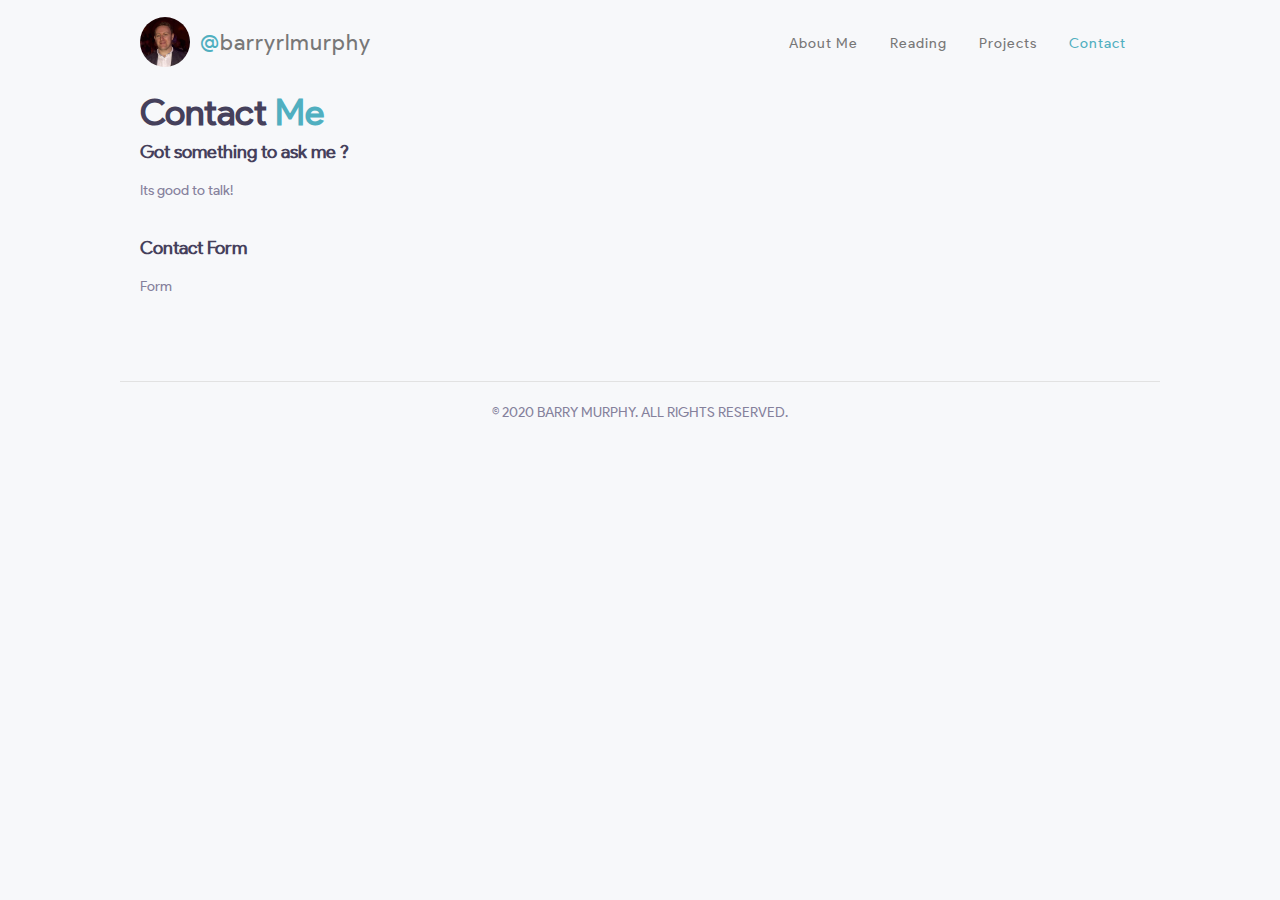
==== contact.html @ 9986a1f6 "More styling and added reading list" ====
<!DOCTYPE html>
<html lang="en">
  <head>
    <meta charset="utf-8" />
    <meta name="viewport" content="width=device-width, initial-scale=1.0" />
    <meta
      name="description"
      content="The personal site of Barry Murphy. Web Developer, specialising in Frontend. Former Director of Engineering for the largest classifieds site in Ireland."
    />
    <title>Barry Murphy - Contact</title>
    <link rel="stylesheet" href="css/pure/base-min.css" />
    <link rel="stylesheet" href="css/pure/pure-min.css" />
    <link rel="stylesheet" href="css/pure/pure-grids-responsive-min.css" />
    <link rel="stylesheet" href="css/main.css" />
    <link rel="stylesheet" href="css/nav.css" />
    <link rel="stylesheet" href="css/fonts.css" />
    <link
      rel="stylesheet"
      href="https://cdnjs.cloudflare.com/ajax/libs/font-awesome/4.7.0/css/font-awesome.min.css"
    />
  </head>

  <body>
    <div class="content-wrapper">
      <div class="header">
        <div class="pure-menu pure-menu-horizontal">
          <a
            href="index.html"
            onclick="updateNav('about-me')"
            class="header-title pure-menu-heading pure-menu-link"
            ><img
              src="images/profile-june-2020.jpg"
              alt="Barry Murphy Profile Photo"
              class="profile-photo"
            /><span class="accent">@</span>barryrlmurphy</a
          >
          <ul class="pure-menu-list">
            <li class="pure-menu-item horizontal">
              <a
                href="index.html"
                id="about-me-h"
                class="pure-menu-link nav-item"
                onclick="updateNav('about-me')"
                >About Me</a
              >
            </li>
            <li class="pure-menu-item horizontal">
              <a
                href="reading.html"
                id="reading-h"
                class="pure-menu-link nav-item"
                onclick="updateNav('reading')"
                >Reading</a
              >
            </li>
            <li class="pure-menu-item horizontal">
              <a
                href="projects.html"
                id="projects-h"
                class="pure-menu-link nav-item"
                onclick="updateNav('projects')"
                >Projects</a
              >
            </li>
            <li class="pure-menu-item horizontal">
              <a
                href="contact.html"
                id="contact-h"
                class="pure-menu-link nav-item nav-item-selected"
                onclick="updateNav('contact')"
                >Contact</a
              >
            </li>
            <a
              href="javascript:void(0);"
              class="icon"
              onclick="toggleSideMenu()"
            >
              <i class="fa fa-bars"></i>
            </a>
          </ul>
        </div>
      </div>

      <div id="mySidenav" class="sidenav">
        <a href="javascript:void(0)" class="closebtn" onclick="closeNav()"
          >&times;</a
        >
        <a
          href="index.html"
          id="about-me-v"
          class="vertical nav-item"
          onclick="updateNav('about-me')"
          >About Me</a
        >
        <a
          href="reading.html"
          id="reading-v"
          class="vertical nav-item"
          onclick="updateNav('reading')"
          >Reading</a
        >
        <a
          href="projects.html"
          id="projects-v"
          class="vertical nav-item"
          onclick="updateNav('projects')"
          >Projects</a
        >
        <a
          href="contact.html"
          id="contact-v"
          class="vertical nav-item nav-item-selected"
          onclick="updateNav('contact')"
          >Contact</a
        >
      </div>

      <div class="pure-g">
        <div class="pure-u-1">
          <div class="l-box">
            <h1 class="text-box-head">
              Contact <span class="accent">Me</span>
            </h1>
            <h2>
              Got something to ask me ?
            </h2>
            <p class="text-box-subhead">
              Its good to talk!
            </p>
          </div>
        </div>

        <div class="pure-u-1">
          <div class="l-box no-pad-top">
            <h2 class="text-box-head">Contact Form</h2>
            <p class="text-box-subhead">
              Form
            </p>
          </div>
        </div>
      </div>

      <div class="footer pure-u-1 pure-u-xl-1-1">
        <div class="l-box">
          &copy; 2020 BARRY MURPHY. ALL RIGHTS RESERVED.
        </div>
      </div>
    </div>

    <script src="js/main.js"></script>
    <script src="js/nav.js"></script>
  </body>
</html>
---- css/pure/base-min.css ----
/*!
Pure v1.0.1
Copyright 2013 Yahoo!
Licensed under the BSD License.
https://github.com/pure-css/pure/blob/master/LICENSE.md
*/
/*!
normalize.css v^3.0 | MIT License | git.io/normalize
Copyright (c) Nicolas Gallagher and Jonathan Neal
*/
/*! normalize.css v3.0.3 | MIT License | github.com/necolas/normalize.css */
html {
  font-family: sans-serif;
  -ms-text-size-adjust: 100%;
  -webkit-text-size-adjust: 100%;
}
body {
  margin: 0;
}
article,
aside,
details,
figcaption,
figure,
footer,
header,
hgroup,
main,
menu,
nav,
section,
summary {
  display: block;
}
audio,
canvas,
progress,
video {
  display: inline-block;
  vertical-align: baseline;
}
audio:not([controls]) {
  display: none;
  height: 0;
}
[hidden],
template {
  display: none;
}
a {
  background-color: transparent;
}
a:active,
a:hover {
  outline: 0;
}
abbr[title] {
  border-bottom: 1px dotted;
}
b,
strong {
  font-weight: 700;
}
dfn {
  font-style: italic;
}
h1 {
  font-size: 2em;
  margin: 0.67em 0;
}
mark {
  background: #ff0;
  color: #000;
}
small {
  font-size: 80%;
}
sub,
sup {
  font-size: 75%;
  line-height: 0;
  position: relative;
  vertical-align: baseline;
}
sup {
  top: -0.5em;
}
sub {
  bottom: -0.25em;
}
img {
  border: 0;
}
svg:not(:root) {
  overflow: hidden;
}
figure {
  margin: 1em 40px;
}
hr {
  -webkit-box-sizing: content-box;
  box-sizing: content-box;
  height: 0;
}
pre {
  overflow: auto;
}
code,
kbd,
pre,
samp {
  font-family: monospace, monospace;
  font-size: 1em;
}
button,
input,
optgroup,
select,
textarea {
  color: inherit;
  font: inherit;
  margin: 0;
}
button {
  overflow: visible;
}
button,
select {
  text-transform: none;
}
button,
html input[type='button'],
input[type='reset'],
input[type='submit'] {
  -webkit-appearance: button;
  cursor: pointer;
}
button[disabled],
html input[disabled] {
  cursor: default;
}
button::-moz-focus-inner,
input::-moz-focus-inner {
  border: 0;
  padding: 0;
}
input {
  line-height: normal;
}
input[type='checkbox'],
input[type='radio'] {
  -webkit-box-sizing: border-box;
  box-sizing: border-box;
  padding: 0;
}
input[type='number']::-webkit-inner-spin-button,
input[type='number']::-webkit-outer-spin-button {
  height: auto;
}
input[type='search'] {
  -webkit-appearance: textfield;
  -webkit-box-sizing: content-box;
  box-sizing: content-box;
}
input[type='search']::-webkit-search-cancel-button,
input[type='search']::-webkit-search-decoration {
  -webkit-appearance: none;
}
fieldset {
  border: 1px solid silver;
  margin: 0 2px;
  padding: 0.35em 0.625em 0.75em;
}
legend {
  border: 0;
  padding: 0;
}
textarea {
  overflow: auto;
}
optgroup {
  font-weight: 700;
}
table {
  border-collapse: collapse;
  border-spacing: 0;
}
td,
th {
  padding: 0;
}
.hidden,
[hidden] {
  display: none !important;
}
.pure-img {
  max-width: 100%;
  height: auto;
  display: block;
}
---- css/pure/pure-grids-responsive-min.css ----
/*!
Pure v2.0.3
Copyright 2013 Yahoo!
Licensed under the BSD License.
https://github.com/pure-css/pure/blob/master/LICENSE.md
*/
@media screen and (min-width: 35.5em) {
  .pure-u-sm-1,
  .pure-u-sm-1-1,
  .pure-u-sm-1-12,
  .pure-u-sm-1-2,
  .pure-u-sm-1-24,
  .pure-u-sm-1-3,
  .pure-u-sm-1-4,
  .pure-u-sm-1-5,
  .pure-u-sm-1-6,
  .pure-u-sm-1-8,
  .pure-u-sm-10-24,
  .pure-u-sm-11-12,
  .pure-u-sm-11-24,
  .pure-u-sm-12-24,
  .pure-u-sm-13-24,
  .pure-u-sm-14-24,
  .pure-u-sm-15-24,
  .pure-u-sm-16-24,
  .pure-u-sm-17-24,
  .pure-u-sm-18-24,
  .pure-u-sm-19-24,
  .pure-u-sm-2-24,
  .pure-u-sm-2-3,
  .pure-u-sm-2-5,
  .pure-u-sm-20-24,
  .pure-u-sm-21-24,
  .pure-u-sm-22-24,
  .pure-u-sm-23-24,
  .pure-u-sm-24-24,
  .pure-u-sm-3-24,
  .pure-u-sm-3-4,
  .pure-u-sm-3-5,
  .pure-u-sm-3-8,
  .pure-u-sm-4-24,
  .pure-u-sm-4-5,
  .pure-u-sm-5-12,
  .pure-u-sm-5-24,
  .pure-u-sm-5-5,
  .pure-u-sm-5-6,
  .pure-u-sm-5-8,
  .pure-u-sm-6-24,
  .pure-u-sm-7-12,
  .pure-u-sm-7-24,
  .pure-u-sm-7-8,
  .pure-u-sm-8-24,
  .pure-u-sm-9-24 {
    display: inline-block;
    letter-spacing: normal;
    word-spacing: normal;
    vertical-align: top;
    text-rendering: auto;
  }
  .pure-u-sm-1-24 {
    width: 4.1667%;
  }
  .pure-u-sm-1-12,
  .pure-u-sm-2-24 {
    width: 8.3333%;
  }
  .pure-u-sm-1-8,
  .pure-u-sm-3-24 {
    width: 12.5%;
  }
  .pure-u-sm-1-6,
  .pure-u-sm-4-24 {
    width: 16.6667%;
  }
  .pure-u-sm-1-5 {
    width: 20%;
  }
  .pure-u-sm-5-24 {
    width: 20.8333%;
  }
  .pure-u-sm-1-4,
  .pure-u-sm-6-24 {
    width: 25%;
  }
  .pure-u-sm-7-24 {
    width: 29.1667%;
  }
  .pure-u-sm-1-3,
  .pure-u-sm-8-24 {
    width: 33.3333%;
  }
  .pure-u-sm-3-8,
  .pure-u-sm-9-24 {
    width: 37.5%;
  }
  .pure-u-sm-2-5 {
    width: 40%;
  }
  .pure-u-sm-10-24,
  .pure-u-sm-5-12 {
    width: 41.6667%;
  }
  .pure-u-sm-11-24 {
    width: 45.8333%;
  }
  .pure-u-sm-1-2,
  .pure-u-sm-12-24 {
    width: 50%;
  }
  .pure-u-sm-13-24 {
    width: 54.1667%;
  }
  .pure-u-sm-14-24,
  .pure-u-sm-7-12 {
    width: 58.3333%;
  }
  .pure-u-sm-3-5 {
    width: 60%;
  }
  .pure-u-sm-15-24,
  .pure-u-sm-5-8 {
    width: 62.5%;
  }
  .pure-u-sm-16-24,
  .pure-u-sm-2-3 {
    width: 66.6667%;
  }
  .pure-u-sm-17-24 {
    width: 70.8333%;
  }
  .pure-u-sm-18-24,
  .pure-u-sm-3-4 {
    width: 75%;
  }
  .pure-u-sm-19-24 {
    width: 79.1667%;
  }
  .pure-u-sm-4-5 {
    width: 80%;
  }
  .pure-u-sm-20-24,
  .pure-u-sm-5-6 {
    width: 83.3333%;
  }
  .pure-u-sm-21-24,
  .pure-u-sm-7-8 {
    width: 87.5%;
  }
  .pure-u-sm-11-12,
  .pure-u-sm-22-24 {
    width: 91.6667%;
  }
  .pure-u-sm-23-24 {
    width: 95.8333%;
  }
  .pure-u-sm-1,
  .pure-u-sm-1-1,
  .pure-u-sm-24-24,
  .pure-u-sm-5-5 {
    width: 100%;
  }
}
@media screen and (min-width: 48em) {
  .pure-u-md-1,
  .pure-u-md-1-1,
  .pure-u-md-1-12,
  .pure-u-md-1-2,
  .pure-u-md-1-24,
  .pure-u-md-1-3,
  .pure-u-md-1-4,
  .pure-u-md-1-5,
  .pure-u-md-1-6,
  .pure-u-md-1-8,
  .pure-u-md-10-24,
  .pure-u-md-11-12,
  .pure-u-md-11-24,
  .pure-u-md-12-24,
  .pure-u-md-13-24,
  .pure-u-md-14-24,
  .pure-u-md-15-24,
  .pure-u-md-16-24,
  .pure-u-md-17-24,
  .pure-u-md-18-24,
  .pure-u-md-19-24,
  .pure-u-md-2-24,
  .pure-u-md-2-3,
  .pure-u-md-2-5,
  .pure-u-md-20-24,
  .pure-u-md-21-24,
  .pure-u-md-22-24,
  .pure-u-md-23-24,
  .pure-u-md-24-24,
  .pure-u-md-3-24,
  .pure-u-md-3-4,
  .pure-u-md-3-5,
  .pure-u-md-3-8,
  .pure-u-md-4-24,
  .pure-u-md-4-5,
  .pure-u-md-5-12,
  .pure-u-md-5-24,
  .pure-u-md-5-5,
  .pure-u-md-5-6,
  .pure-u-md-5-8,
  .pure-u-md-6-24,
  .pure-u-md-7-12,
  .pure-u-md-7-24,
  .pure-u-md-7-8,
  .pure-u-md-8-24,
  .pure-u-md-9-24 {
    display: inline-block;
    letter-spacing: normal;
    word-spacing: normal;
    vertical-align: top;
    text-rendering: auto;
  }
  .pure-u-md-1-24 {
    width: 4.1667%;
  }
  .pure-u-md-1-12,
  .pure-u-md-2-24 {
    width: 8.3333%;
  }
  .pure-u-md-1-8,
  .pure-u-md-3-24 {
    width: 12.5%;
  }
  .pure-u-md-1-6,
  .pure-u-md-4-24 {
    width: 16.6667%;
  }
  .pure-u-md-1-5 {
    width: 20%;
  }
  .pure-u-md-5-24 {
    width: 20.8333%;
  }
  .pure-u-md-1-4,
  .pure-u-md-6-24 {
    width: 25%;
  }
  .pure-u-md-7-24 {
    width: 29.1667%;
  }
  .pure-u-md-1-3,
  .pure-u-md-8-24 {
    width: 33.3333%;
  }
  .pure-u-md-3-8,
  .pure-u-md-9-24 {
    width: 37.5%;
  }
  .pure-u-md-2-5 {
    width: 40%;
  }
  .pure-u-md-10-24,
  .pure-u-md-5-12 {
    width: 41.6667%;
  }
  .pure-u-md-11-24 {
    width: 45.8333%;
  }
  .pure-u-md-1-2,
  .pure-u-md-12-24 {
    width: 50%;
  }
  .pure-u-md-13-24 {
    width: 54.1667%;
  }
  .pure-u-md-14-24,
  .pure-u-md-7-12 {
    width: 58.3333%;
  }
  .pure-u-md-3-5 {
    width: 60%;
  }
  .pure-u-md-15-24,
  .pure-u-md-5-8 {
    width: 62.5%;
  }
  .pure-u-md-16-24,
  .pure-u-md-2-3 {
    width: 66.6667%;
  }
  .pure-u-md-17-24 {
    width: 70.8333%;
  }
  .pure-u-md-18-24,
  .pure-u-md-3-4 {
    width: 75%;
  }
  .pure-u-md-19-24 {
    width: 79.1667%;
  }
  .pure-u-md-4-5 {
    width: 80%;
  }
  .pure-u-md-20-24,
  .pure-u-md-5-6 {
    width: 83.3333%;
  }
  .pure-u-md-21-24,
  .pure-u-md-7-8 {
    width: 87.5%;
  }
  .pure-u-md-11-12,
  .pure-u-md-22-24 {
    width: 91.6667%;
  }
  .pure-u-md-23-24 {
    width: 95.8333%;
  }
  .pure-u-md-1,
  .pure-u-md-1-1,
  .pure-u-md-24-24,
  .pure-u-md-5-5 {
    width: 100%;
  }
}
@media screen and (min-width: 64em) {
  .pure-u-lg-1,
  .pure-u-lg-1-1,
  .pure-u-lg-1-12,
  .pure-u-lg-1-2,
  .pure-u-lg-1-24,
  .pure-u-lg-1-3,
  .pure-u-lg-1-4,
  .pure-u-lg-1-5,
  .pure-u-lg-1-6,
  .pure-u-lg-1-8,
  .pure-u-lg-10-24,
  .pure-u-lg-11-12,
  .pure-u-lg-11-24,
  .pure-u-lg-12-24,
  .pure-u-lg-13-24,
  .pure-u-lg-14-24,
  .pure-u-lg-15-24,
  .pure-u-lg-16-24,
  .pure-u-lg-17-24,
  .pure-u-lg-18-24,
  .pure-u-lg-19-24,
  .pure-u-lg-2-24,
  .pure-u-lg-2-3,
  .pure-u-lg-2-5,
  .pure-u-lg-20-24,
  .pure-u-lg-21-24,
  .pure-u-lg-22-24,
  .pure-u-lg-23-24,
  .pure-u-lg-24-24,
  .pure-u-lg-3-24,
  .pure-u-lg-3-4,
  .pure-u-lg-3-5,
  .pure-u-lg-3-8,
  .pure-u-lg-4-24,
  .pure-u-lg-4-5,
  .pure-u-lg-5-12,
  .pure-u-lg-5-24,
  .pure-u-lg-5-5,
  .pure-u-lg-5-6,
  .pure-u-lg-5-8,
  .pure-u-lg-6-24,
  .pure-u-lg-7-12,
  .pure-u-lg-7-24,
  .pure-u-lg-7-8,
  .pure-u-lg-8-24,
  .pure-u-lg-9-24 {
    display: inline-block;
    letter-spacing: normal;
    word-spacing: normal;
    vertical-align: top;
    text-rendering: auto;
  }
  .pure-u-lg-1-24 {
    width: 4.1667%;
  }
  .pure-u-lg-1-12,
  .pure-u-lg-2-24 {
    width: 8.3333%;
  }
  .pure-u-lg-1-8,
  .pure-u-lg-3-24 {
    width: 12.5%;
  }
  .pure-u-lg-1-6,
  .pure-u-lg-4-24 {
    width: 16.6667%;
  }
  .pure-u-lg-1-5 {
    width: 20%;
  }
  .pure-u-lg-5-24 {
    width: 20.8333%;
  }
  .pure-u-lg-1-4,
  .pure-u-lg-6-24 {
    width: 25%;
  }
  .pure-u-lg-7-24 {
    width: 29.1667%;
  }
  .pure-u-lg-1-3,
  .pure-u-lg-8-24 {
    width: 33.3333%;
  }
  .pure-u-lg-3-8,
  .pure-u-lg-9-24 {
    width: 37.5%;
  }
  .pure-u-lg-2-5 {
    width: 40%;
  }
  .pure-u-lg-10-24,
  .pure-u-lg-5-12 {
    width: 41.6667%;
  }
  .pure-u-lg-11-24 {
    width: 45.8333%;
  }
  .pure-u-lg-1-2,
  .pure-u-lg-12-24 {
    width: 50%;
  }
  .pure-u-lg-13-24 {
    width: 54.1667%;
  }
  .pure-u-lg-14-24,
  .pure-u-lg-7-12 {
    width: 58.3333%;
  }
  .pure-u-lg-3-5 {
    width: 60%;
  }
  .pure-u-lg-15-24,
  .pure-u-lg-5-8 {
    width: 62.5%;
  }
  .pure-u-lg-16-24,
  .pure-u-lg-2-3 {
    width: 66.6667%;
  }
  .pure-u-lg-17-24 {
    width: 70.8333%;
  }
  .pure-u-lg-18-24,
  .pure-u-lg-3-4 {
    width: 75%;
  }
  .pure-u-lg-19-24 {
    width: 79.1667%;
  }
  .pure-u-lg-4-5 {
    width: 80%;
  }
  .pure-u-lg-20-24,
  .pure-u-lg-5-6 {
    width: 83.3333%;
  }
  .pure-u-lg-21-24,
  .pure-u-lg-7-8 {
    width: 87.5%;
  }
  .pure-u-lg-11-12,
  .pure-u-lg-22-24 {
    width: 91.6667%;
  }
  .pure-u-lg-23-24 {
    width: 95.8333%;
  }
  .pure-u-lg-1,
  .pure-u-lg-1-1,
  .pure-u-lg-24-24,
  .pure-u-lg-5-5 {
    width: 100%;
  }
}
@media screen and (min-width: 80em) {
  .pure-u-xl-1,
  .pure-u-xl-1-1,
  .pure-u-xl-1-12,
  .pure-u-xl-1-2,
  .pure-u-xl-1-24,
  .pure-u-xl-1-3,
  .pure-u-xl-1-4,
  .pure-u-xl-1-5,
  .pure-u-xl-1-6,
  .pure-u-xl-1-8,
  .pure-u-xl-10-24,
  .pure-u-xl-11-12,
  .pure-u-xl-11-24,
  .pure-u-xl-12-24,
  .pure-u-xl-13-24,
  .pure-u-xl-14-24,
  .pure-u-xl-15-24,
  .pure-u-xl-16-24,
  .pure-u-xl-17-24,
  .pure-u-xl-18-24,
  .pure-u-xl-19-24,
  .pure-u-xl-2-24,
  .pure-u-xl-2-3,
  .pure-u-xl-2-5,
  .pure-u-xl-20-24,
  .pure-u-xl-21-24,
  .pure-u-xl-22-24,
  .pure-u-xl-23-24,
  .pure-u-xl-24-24,
  .pure-u-xl-3-24,
  .pure-u-xl-3-4,
  .pure-u-xl-3-5,
  .pure-u-xl-3-8,
  .pure-u-xl-4-24,
  .pure-u-xl-4-5,
  .pure-u-xl-5-12,
  .pure-u-xl-5-24,
  .pure-u-xl-5-5,
  .pure-u-xl-5-6,
  .pure-u-xl-5-8,
  .pure-u-xl-6-24,
  .pure-u-xl-7-12,
  .pure-u-xl-7-24,
  .pure-u-xl-7-8,
  .pure-u-xl-8-24,
  .pure-u-xl-9-24 {
    display: inline-block;
    letter-spacing: normal;
    word-spacing: normal;
    vertical-align: top;
    text-rendering: auto;
  }
  .pure-u-xl-1-24 {
    width: 4.1667%;
  }
  .pure-u-xl-1-12,
  .pure-u-xl-2-24 {
    width: 8.3333%;
  }
  .pure-u-xl-1-8,
  .pure-u-xl-3-24 {
    width: 12.5%;
  }
  .pure-u-xl-1-6,
  .pure-u-xl-4-24 {
    width: 16.6667%;
  }
  .pure-u-xl-1-5 {
    width: 20%;
  }
  .pure-u-xl-5-24 {
    width: 20.8333%;
  }
  .pure-u-xl-1-4,
  .pure-u-xl-6-24 {
    width: 25%;
  }
  .pure-u-xl-7-24 {
    width: 29.1667%;
  }
  .pure-u-xl-1-3,
  .pure-u-xl-8-24 {
    width: 33.3333%;
  }
  .pure-u-xl-3-8,
  .pure-u-xl-9-24 {
    width: 37.5%;
  }
  .pure-u-xl-2-5 {
    width: 40%;
  }
  .pure-u-xl-10-24,
  .pure-u-xl-5-12 {
    width: 41.6667%;
  }
  .pure-u-xl-11-24 {
    width: 45.8333%;
  }
  .pure-u-xl-1-2,
  .pure-u-xl-12-24 {
    width: 50%;
  }
  .pure-u-xl-13-24 {
    width: 54.1667%;
  }
  .pure-u-xl-14-24,
  .pure-u-xl-7-12 {
    width: 58.3333%;
  }
  .pure-u-xl-3-5 {
    width: 60%;
  }
  .pure-u-xl-15-24,
  .pure-u-xl-5-8 {
    width: 62.5%;
  }
  .pure-u-xl-16-24,
  .pure-u-xl-2-3 {
    width: 66.6667%;
  }
  .pure-u-xl-17-24 {
    width: 70.8333%;
  }
  .pure-u-xl-18-24,
  .pure-u-xl-3-4 {
    width: 75%;
  }
  .pure-u-xl-19-24 {
    width: 79.1667%;
  }
  .pure-u-xl-4-5 {
    width: 80%;
  }
  .pure-u-xl-20-24,
  .pure-u-xl-5-6 {
    width: 83.3333%;
  }
  .pure-u-xl-21-24,
  .pure-u-xl-7-8 {
    width: 87.5%;
  }
  .pure-u-xl-11-12,
  .pure-u-xl-22-24 {
    width: 91.6667%;
  }
  .pure-u-xl-23-24 {
    width: 95.8333%;
  }
  .pure-u-xl-1,
  .pure-u-xl-1-1,
  .pure-u-xl-24-24,
  .pure-u-xl-5-5 {
    width: 100%;
  }
}
---- css/main.css ----
body {
  font-family: 'ProductSans', Helvetica, Arial, sans-serif;
  font-weight: normal;
  font-size: 14px;
  letter-spacing: 1px;
  line-height: 1.5;
  color: #85819c;
  background-color: #f7f8fa;
}
html,
button,
input,
select,
textarea,
.pure-g [class*='pure-u'] {
  font-family: 'ProductSans', Helvetica, Arial, sans-serif;
}

h1,
h2,
h3,
h4,
h5,
h6 {
  color: #45405b;
}
h1 {
  font-size: 36px;
  margin: 0px 0px 0px 0px;
}
h2 {
  font-size: 18px;
  margin: 0px 0px 10px 0px;
}
h3 {
  font-size: 14px;
  margin: 0px 0px 0px 0px;
}
figure {
  margin: 0;
}
b {
  color: #45405b;
}

a.base-link:link,
a.base-link:visited,
a.base-link:link:active,
a.base-link:visited:active {
  color: #50afc0;
  text-decoration: underline;
}

.content-wrapper {
  min-width: 320px;
}

.l-box {
  padding: 20px;
  /* visualise the grids  */
  /* border: 1px dotted red; */
}
.l-box.no-pad-top {
  padding: 0px 20px 20px 20px;
}

.header {
  padding: 6px 0px 0px 0px;
}
.header .header-title {
  font-size: 22px;
  text-transform: none;
  padding: 6px 20px 10px 20px;
}
.header .header-title {
  font-size: 22px;
  text-transform: none;
  padding: 0px 20px 0px 20px;
  position: relative;
  top: -6px;
}
.header .pure-menu-list {
  float: right;
  right: 20px;
  position: relative;
  top: 20px;
  font-size: 14px;
}
.profile-photo {
  width: 50px;
  border-radius: 50%;
  position: relative;
  top: 17px;
  margin: 0px 10px 0px 0px;
}

.accent,
.nav-item-selected,
.nav-item-selected > .pure-menu-link,
.nav-item-selected > .pure-menu-link:visited {
  color: #50afc0;
}

.pure-menu a.icon {
  float: right;
  display: block;
  font-size: 24px;
  color: #45405b;
}

.pure-menu-item.horizontal {
  display: none;
}
.pure-menu-item.nav-item-selected a {
  color: #50afc0;
}
.pure-menu-active > .pure-menu-link,
.pure-menu-link:focus,
.pure-menu-link:hover {
  background-color: #f7f8fa;
}

.skill {
  background-color: #dcdcdc;
  border: 1px solid #dcdcdc;
  padding: 10px;
  border-radius: 25px;
  line-height: 3.8;
  white-space: nowrap;
  margin: 0px 2px;
}

.exp-slot {
  margin: 0px 0px 14px 0px;
}
.exp-slot .exp-location,
.exp-slot .exp-time {
  margin: 0px;
}
.exp-slot .exp-location {
  font-weight: bold;
  color: #45405b;
}

.goals-col-2 {
  padding: 0px 0px 0px 10px;
}
.strike {
  text-decoration: line-through;
}
.acheived {
  color: #48b07a;
}

.img-dev-at-work {
  margin: 50px 0px 0px 0px;
}

.c-book {
  margin: 0 0 30px 0;
}
.c-book .c-book__thumbnail {
  float: left;
  margin: 0px 1.5em 1em 0px;
  max-width: 90px;
}
.c-book .c-book__title,
.c-book .c-book__author,
.c-book .c-book__read-date,
.c-book .c-book__my-rating {
  margin: 0px 0px 0px 0px;
}
.c-book .c-book__rating-great,
.c-book .c-book__rating-good {
  color: #48b07a;
}
.c-book .c-book__rating-average {
  color: #ff9c00;
}
.c-book .c-book__rating-poor {
  color: #ff443e;
}

.footer {
  text-align: center;
  margin: 50px 0px 0px 0px;
}
.footer .l-box {
  border-top: 1px solid #e2e2e2;
}

/* small */
@media (max-width: 568px) {
  .img-dev-at-work {
    display: none;
  }
}

/* medium */
@media (max-width: 768px) and (min-width: 569px) {
  .img-dev-at-work {
    display: none;
  }
  body {
    padding: 0px 40px;
  }
  .c-book .c-book__thumbnail {
    max-width: 130px;
  }
}

/* large */
@media (max-width: 1024px) and (min-width: 769px) {
  .img-dev-at-work {
    display: none;
  }
  body {
    padding: 0px 80px;
  }
  .c-book .c-book__thumbnail {
    max-width: 130px;
  }
}

/* x-large */
@media (min-width: 1024px) {
  .img-dev-at-work {
    display: block;
  }
  body {
    padding: 0px 120px;
  }
  .pure-menu-item.horizontal {
    display: inline-block;
  }
  .pure-menu a.icon {
    display: none;
  }
  .c-book .c-book__thumbnail {
    max-width: 130px;
  }
}
---- css/nav.css ----
.sidenav {
  height: 100%;
  width: 0;
  position: fixed;
  z-index: 1;
  top: 0;
  left: 0;
  background-color: #212b31;
  overflow-x: hidden;
  transition: 0.5s;
  padding-top: 60px;
}

.sidenav a {
  padding: 8px 8px 8px 32px;
  text-decoration: none;
  font-size: 18px;
  color: #999999;
  display: block;
  transition: 0.3s;
}

.sidenav a:hover {
  color: #f1f1f1;
}

.sidenav .closebtn {
  position: absolute;
  top: 0;
  right: 15px;
  font-size: 36px;
  margin-left: 50px;
}

.sidenav .nav-item.nav-item-selected {
  color: #50afc0;
}

/* medium */
@media (max-width: 768px) and (min-width: 569px) {
  .sidenav {
    padding-top: 15px;
  }
  .sidenav a {
    font-size: 18px;
  }
}
---- css/fonts.css ----
@font-face {
  font-family: 'ProductSans';
  font-style: normal;
  font-weight: normal;
  src: local('ProductSans'),
    url(../fonts/ProductSans-Regular.woff) format('woff');
}
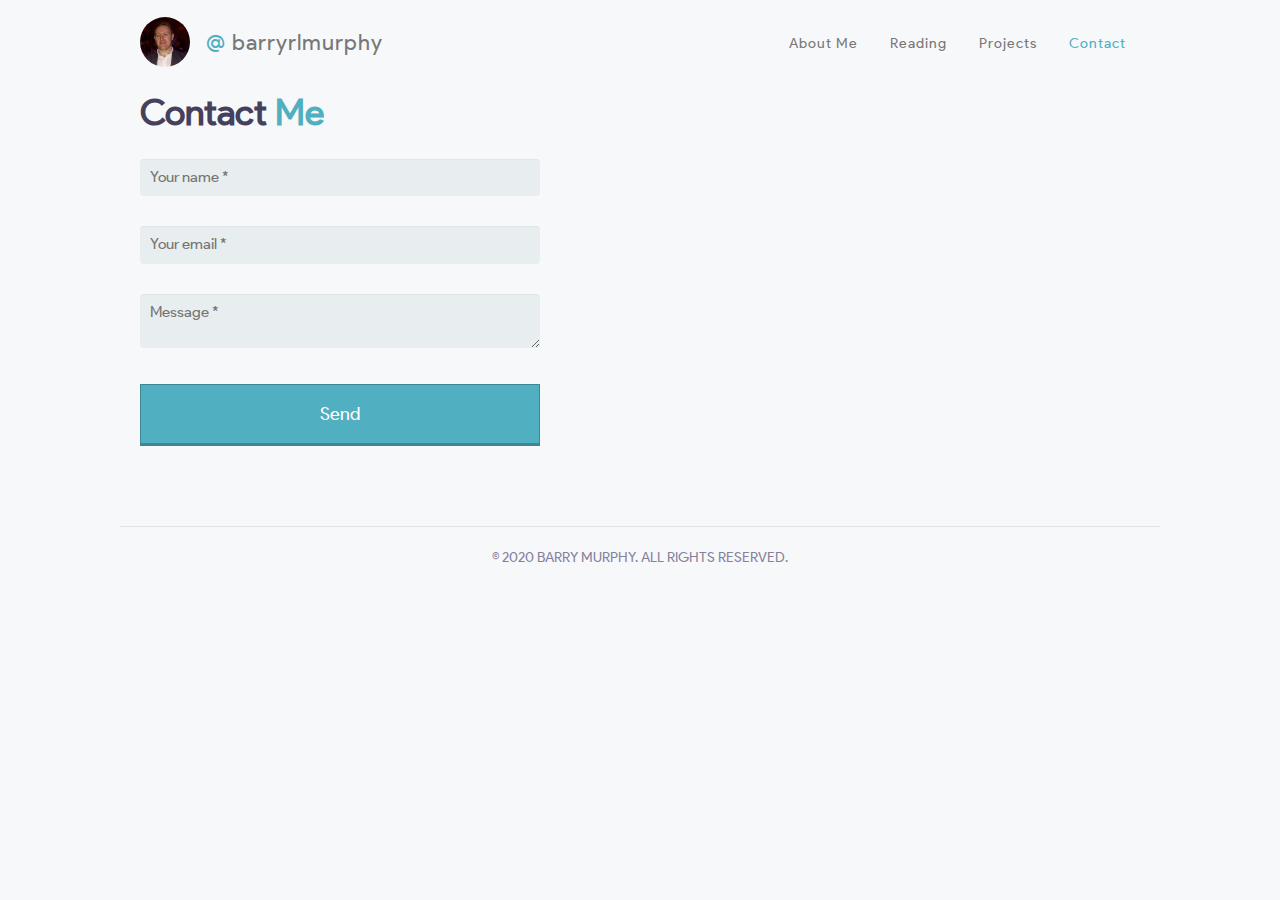
==== commit b271642f: "Added book cover images, updated reading page and created a contact me form" ====
--- a/contact.html
+++ b/contact.html
@@ -14,6 +14,7 @@
     <link rel="stylesheet" href="css/main.css" />
     <link rel="stylesheet" href="css/nav.css" />
     <link rel="stylesheet" href="css/fonts.css" />
+    <link rel="stylesheet" href="css/form.css" />
     <link
       rel="stylesheet"
       href="https://cdnjs.cloudflare.com/ajax/libs/font-awesome/4.7.0/css/font-awesome.min.css"
@@ -28,12 +29,15 @@
             href="index.html"
             onclick="updateNav('about-me')"
             class="header-title pure-menu-heading pure-menu-link"
-            ><img
+          >
+            <img
               src="images/profile-june-2020.jpg"
               alt="Barry Murphy Profile Photo"
               class="profile-photo"
-            /><span class="accent">@</span>barryrlmurphy</a
-          >
+            />
+            <span class="accent">@</span>
+            barryrlmurphy
+          </a>
           <ul class="pure-menu-list">
             <li class="pure-menu-item horizontal">
               <a
@@ -41,8 +45,9 @@
                 id="about-me-h"
                 class="pure-menu-link nav-item"
                 onclick="updateNav('about-me')"
-                >About Me</a
               >
+                About Me
+              </a>
             </li>
             <li class="pure-menu-item horizontal">
               <a
@@ -50,8 +55,9 @@
                 id="reading-h"
                 class="pure-menu-link nav-item"
                 onclick="updateNav('reading')"
-                >Reading</a
               >
+                Reading
+              </a>
             </li>
             <li class="pure-menu-item horizontal">
               <a
@@ -59,8 +65,9 @@
                 id="projects-h"
                 class="pure-menu-link nav-item"
                 onclick="updateNav('projects')"
-                >Projects</a
               >
+                Projects
+              </a>
             </li>
             <li class="pure-menu-item horizontal">
               <a
@@ -68,8 +75,9 @@
                 id="contact-h"
                 class="pure-menu-link nav-item nav-item-selected"
                 onclick="updateNav('contact')"
-                >Contact</a
               >
+                Contact
+              </a>
             </li>
             <a
               href="javascript:void(0);"
@@ -83,60 +91,77 @@
       </div>
 
       <div id="mySidenav" class="sidenav">
-        <a href="javascript:void(0)" class="closebtn" onclick="closeNav()"
-          >&times;</a
-        >
+        <a href="javascript:void(0)" class="closebtn" onclick="closeNav()">
+          &times;
+        </a>
         <a
           href="index.html"
           id="about-me-v"
           class="vertical nav-item"
           onclick="updateNav('about-me')"
-          >About Me</a
         >
+          About Me
+        </a>
         <a
           href="reading.html"
           id="reading-v"
           class="vertical nav-item"
           onclick="updateNav('reading')"
-          >Reading</a
         >
+          Reading
+        </a>
         <a
           href="projects.html"
           id="projects-v"
           class="vertical nav-item"
           onclick="updateNav('projects')"
-          >Projects</a
         >
+          Projects
+        </a>
         <a
           href="contact.html"
           id="contact-v"
           class="vertical nav-item nav-item-selected"
           onclick="updateNav('contact')"
-          >Contact</a
         >
+          Contact
+        </a>
       </div>
 
       <div class="pure-g">
         <div class="pure-u-1">
           <div class="l-box">
             <h1 class="text-box-head">
-              Contact <span class="accent">Me</span>
+              Contact
+              <span class="accent">Me</span>
             </h1>
-            <h2>
-              Got something to ask me ?
-            </h2>
-            <p class="text-box-subhead">
-              Its good to talk!
-            </p>
           </div>
         </div>
 
         <div class="pure-u-1">
-          <div class="l-box no-pad-top">
-            <h2 class="text-box-head">Contact Form</h2>
-            <p class="text-box-subhead">
-              Form
-            </p>
+          <div class="c-form l-box no-pad-top">
+            <form
+              action="https://getform.io/f/ad3f8263-1932-452d-a54b-6f6a3ba9d318"
+              method="POST"
+            >
+              <input
+                type="text"
+                name="name"
+                placeholder="Your name *"
+                required
+              />
+              <br />
+              <input
+                type="email"
+                name="email"
+                placeholder="Your email *"
+                required
+              />
+              <br />
+              <textarea name="message" placeholder="Message *"></textarea>
+              <br />
+              <button type="submit">Send</button>
+            </form>
           </div>
         </div>
       </div>
--- a/css/main.css
+++ b/css/main.css
@@ -48,6 +48,9 @@
 a.base-link:link:active,
 a.base-link:visited:active {
   color: #50afc0;
+  text-decoration: none;
+}
+a.base-link:hover {
   text-decoration: underline;
 }
 
@@ -158,6 +161,7 @@
 
 .c-book {
   margin: 0 0 30px 0;
+  min-height: 200px;
 }
 .c-book .c-book__thumbnail {
   float: left;
@@ -172,13 +176,17 @@
 }
 .c-book .c-book__rating-great,
 .c-book .c-book__rating-good {
-  color: #48b07a;
+  color: #11ca6a;
 }
 .c-book .c-book__rating-average {
   color: #ff9c00;
 }
 .c-book .c-book__rating-poor {
   color: #ff443e;
+}
+.book-divider {
+  border: 1px solid #e6e5ec;
+  margin: 30px 0px 30px 0px;
 }
 
 .footer {
--- a/css/form.css
+++ b/css/form.css
@@ -0,0 +1,45 @@
+.c-form {
+  max-width: 400px;
+}
+.c-form input[type='text'],
+.c-form input[type='email'],
+.c-form textarea {
+  background: rgba(255, 255, 255, 0.1);
+  border: none;
+  border-radius: 4px;
+  font-size: 15px;
+  margin: 0;
+  outline: 0;
+  padding: 10px;
+  width: 100%;
+  box-sizing: border-box;
+  -webkit-box-sizing: border-box;
+  -moz-box-sizing: border-box;
+  background-color: #e8eeef;
+  -webkit-box-shadow: 0 1px 0 rgba(0, 0, 0, 0.03) inset;
+  box-shadow: 0 1px 0 rgba(0, 0, 0, 0.03) inset;
+  margin-bottom: 30px;
+}
+.c-form input[type='text']:focus,
+.c-form input[type='email']:focus,
+.c-form textarea:focus {
+  background: #d2d9dd;
+}
+.c-form button {
+  position: relative;
+  display: block;
+  padding: 19px 39px 18px 39px;
+  color: #fff;
+  margin: 0 auto;
+  background: #50afc0;
+  font-size: 18px;
+  text-align: center;
+  font-style: normal;
+  width: 100%;
+  border: 1px solid #3b8794;
+  border-width: 1px 1px 3px;
+  margin-bottom: 10px;
+}
+.c-form button:hover {
+  background: #3b8794;
+}
